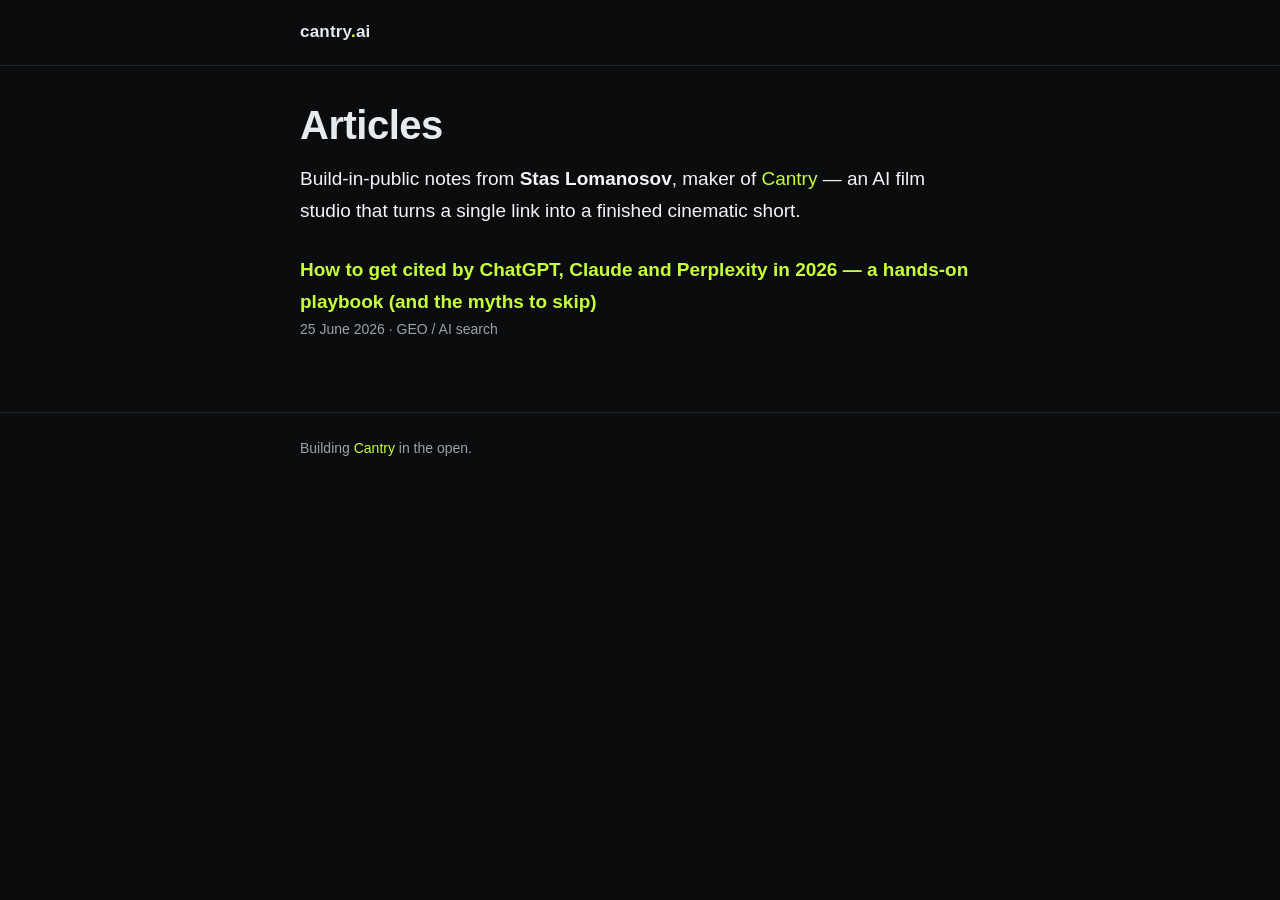
==== docs/index.html @ 04d29d6b "Add GitHub Pages: AI visibility playbook article (GEO off-site asset) Publishes a hands-on GEO playb" ====
<!doctype html>
<html lang="en">
<head>
<meta charset="utf-8">
<meta name="viewport" content="width=device-width, initial-scale=1">
<title>Cantry — articles</title>
<meta name="description" content="Build-in-public writing from Stas Lomanosov, maker of Cantry — an AI film studio that turns a single link into a finished cinematic short.">
<meta name="robots" content="index, follow">
<link rel="canonical" href="https://staskuzenkof.github.io/cantry/">
<link rel="stylesheet" href="assets/style.css">
</head>
<body>

<header class="site-header">
  <div class="wrap">
    <a class="brand" href="https://cantry.ai">cantry<span class="dot">.</span>ai</a>
  </div>
</header>

<main>
  <div class="wrap">
    <h1>Articles</h1>
    <p class="lede">Build-in-public notes from <strong>Stas Lomanosov</strong>, maker of <a href="https://cantry.ai">Cantry</a> — an AI film studio that turns a single link into a finished cinematic short.</p>

    <ul class="post-list">
      <li>
        <a href="articles/ai-visibility-2026/">How to get cited by ChatGPT, Claude and Perplexity in 2026 — a hands-on playbook (and the myths to skip)</a>
        <span class="meta">25 June 2026 · GEO / AI search</span>
      </li>
    </ul>
  </div>
</main>

<footer class="site-footer">
  <div class="wrap">
    <p>Building <a href="https://cantry.ai">Cantry</a> in the open.</p>
  </div>
</footer>

</body>
</html>
---- docs/assets/style.css ----
/* Cantry articles — dark UI, lime accent. Dependency-free, mobile-first. */
:root {
  --bg: #0b0c0e;
  --panel: #121417;
  --text: #e7eaee;
  --muted: #9aa3ad;
  --line: #232830;
  --lime: #c6ff3a;
  --lime-dim: #a8df1f;
  --maxw: 720px;
}
* { box-sizing: border-box; }
html { -webkit-text-size-adjust: 100%; }
body {
  margin: 0;
  background: var(--bg);
  color: var(--text);
  font: 17px/1.7 -apple-system, BlinkMacSystemFont, "Segoe UI", Roboto, Helvetica, Arial, sans-serif;
  -webkit-font-smoothing: antialiased;
}
a { color: var(--lime); text-decoration: none; }
a:hover { text-decoration: underline; }
a:focus-visible { outline: 2px solid var(--lime); outline-offset: 2px; border-radius: 2px; }

.wrap { max-width: var(--maxw); margin: 0 auto; padding: 0 20px; }

.site-header {
  border-bottom: 1px solid var(--line);
  padding: 18px 0;
}
.brand { font-weight: 700; letter-spacing: .2px; color: var(--text); }
.brand:hover { text-decoration: none; color: var(--lime); }
.brand .dot { color: var(--lime); }

main { padding: 36px 0 8px; }
h1 {
  font-size: clamp(26px, 5.4vw, 40px);
  line-height: 1.18;
  letter-spacing: -.5px;
  margin: 0 0 14px;
}
h2 {
  font-size: clamp(20px, 3.6vw, 26px);
  line-height: 1.25;
  margin: 38px 0 12px;
}
.byline {
  color: var(--muted);
  font-size: 15px;
  margin: 0 0 28px;
  padding-bottom: 22px;
  border-bottom: 1px solid var(--line);
}
.byline strong { color: var(--text); font-weight: 600; }
.hero {
  display: block;
  width: 100%;
  height: auto;
  border: 1px solid var(--line);
  border-radius: 12px;
  margin: 0 0 28px;
}
.lede { font-size: 19px; color: #f2f4f7; }
p { margin: 0 0 18px; }
ol, ul { margin: 0 0 18px; padding-left: 22px; }
li { margin: 0 0 12px; }
li strong { color: #fff; }
hr.sep { border: 0; border-top: 1px solid var(--line); margin: 30px 0; }

.callout {
  background: var(--panel);
  border: 1px solid var(--line);
  border-left: 3px solid var(--lime);
  border-radius: 10px;
  padding: 16px 18px;
  margin: 0 0 22px;
}

.cta {
  display: inline-block;
  margin-top: 6px;
  background: var(--lime);
  color: #0b0c0e;
  font-weight: 700;
  padding: 12px 18px;
  border-radius: 10px;
}
.cta:hover { background: var(--lime-dim); text-decoration: none; }

.site-footer {
  margin-top: 44px;
  border-top: 1px solid var(--line);
  padding: 24px 0 56px;
  color: var(--muted);
  font-size: 14px;
}
.tags { color: var(--muted); font-size: 14px; margin-top: 10px; }

/* index list */
.post-list { list-style: none; padding: 0; margin: 26px 0 0; }
.post-list li { margin: 0 0 18px; }
.post-list a { font-size: 19px; font-weight: 600; }
.post-list .meta { display: block; color: var(--muted); font-size: 14px; font-weight: 400; }
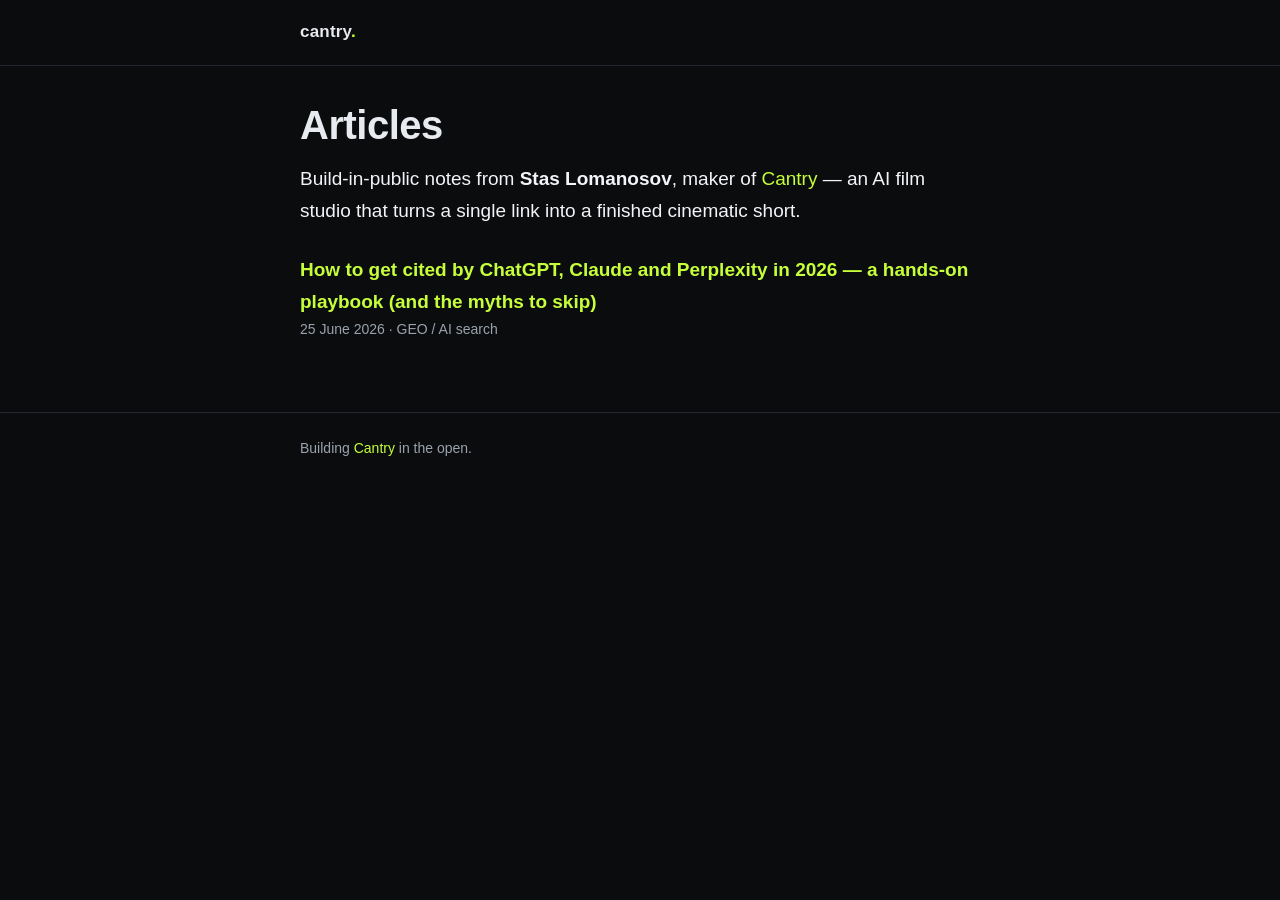
==== commit 11fdb497: "Header brand: cantry. (lowercase + lime dot) Co-Authored-By: Claude Opus 4.8 <noreply@anthropic.com>" ====
--- a/docs/index.html
+++ b/docs/index.html
@@ -13,7 +13,7 @@
 
 <header class="site-header">
   <div class="wrap">
-    <a class="brand" href="https://cantry.ai">cantry<span class="dot">.</span>ai</a>
+    <a class="brand" href="https://cantry.ai">cantry<span class="dot">.</span></a>
   </div>
 </header>
 
